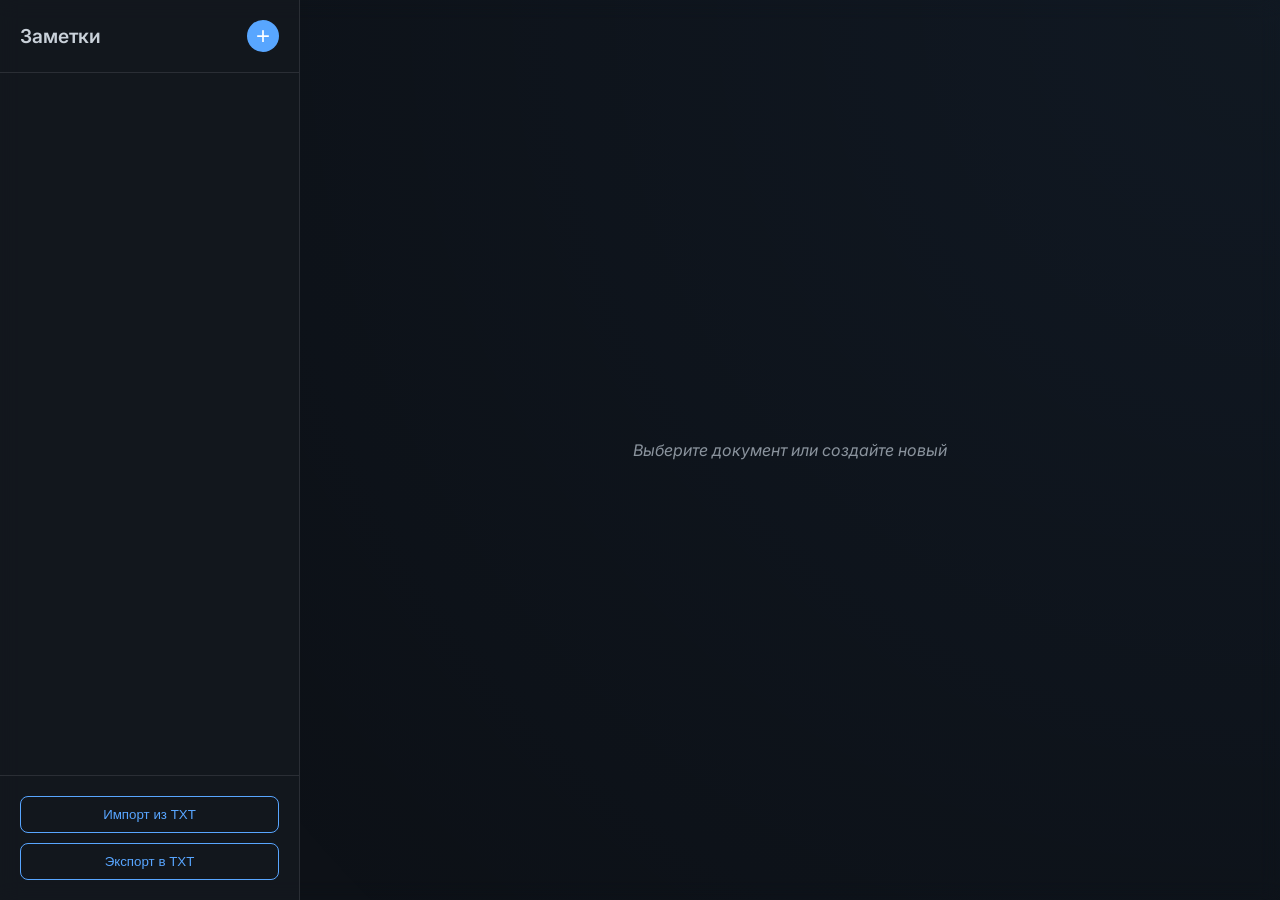
==== notebook/index.html @ df1793e8 "add notebook" ====
<!DOCTYPE html>
<html lang="ru">

<head>
    <meta charset="UTF-8">
    <meta name="viewport" content="width=device-width, initial-scale=1.0">
    <title>Записная книжка</title>
    <link rel="stylesheet" href="style.css">
    <link rel="preconnect" href="https://fonts.googleapis.com">
    <link rel="preconnect" href="https://fonts.gstatic.com" crossorigin>
    <link href="https://fonts.googleapis.com/css2?family=Inter:wght@300;400;500;600&display=swap" rel="stylesheet">
</head>

<body>
    <div class="app-container">
        <aside class="sidebar">
            <header class="sidebar-header">
                <h1>Заметки</h1>
                <button id="add-btn" class="icon-btn" title="Добавить документ">+</button>
            </header>
            <div id="doc-list" class="doc-list">
                <!-- Заголовки документов будут здесь -->
            </div>
            <footer class="sidebar-footer">
                <button id="import-btn" class="secondary-btn" style="margin-bottom: 10px;">Импорт из TXT</button>
                <button id="export-btn" class="secondary-btn">Экспорт в TXT</button>
            </footer>
        </aside>

        <main class="editor-area">
            <div id="no-selection" class="no-selection">
                <p>Выберите документ или создайте новый</p>
            </div>
            <div id="active-editor" class="active-editor hidden">
                <div class="editor-header">
                    <input type="text" id="doc-title-input" placeholder="Заголовок документа...">
                    <button id="delete-btn" class="danger-btn" title="Удалить документ">Удалить</button>
                </div>
                <textarea id="doc-content-input" placeholder="Введите содержание документа..."></textarea>
            </div>
        </main>
    </div>
    <script src="script.js"></script>
</body>

</html>
---- notebook/style.css ----
:root {
    --bg-color: #0d1117;
    --sidebar-bg: rgba(22, 27, 34, 0.7);
    --border-color: rgba(255, 255, 255, 0.1);
    --accent-color: #58a6ff;
    --accent-hover: #1f6feb;
    --danger-color: #f85149;
    --text-primary: #c9d1d9;
    --text-secondary: #8b949e;
    --glass-bg: rgba(255, 255, 255, 0.05);
    --glass-border: rgba(255, 255, 255, 0.1);
}

* {
    box-sizing: border-box;
    margin: 0;
    padding: 0;
}

body {
    font-family: 'Inter', sans-serif;
    background-color: var(--bg-color);
    color: var(--text-primary);
    height: 100vh;
    overflow: hidden;
}

.app-container {
    display: flex;
    height: 100vh;
    backdrop-filter: blur(10px);
}

/* Sidebar Styling */
.sidebar {
    width: 300px;
    background: var(--sidebar-bg);
    border-right: 1px solid var(--border-color);
    display: flex;
    flex-direction: column;
    backdrop-filter: blur(20px);
}

.sidebar-header {
    padding: 20px;
    display: flex;
    justify-content: space-between;
    align-items: center;
    border-bottom: 1px solid var(--border-color);
}

.sidebar-header h1 {
    font-size: 1.2rem;
    font-weight: 600;
}

.doc-list {
    flex: 1;
    overflow-y: auto;
    padding: 10px;
}

.doc-item {
    padding: 8px 15px;
    margin-bottom: 2px;
    border-radius: 6px;
    cursor: pointer;
    transition: all 0.2s ease;
    border: 1px solid transparent;
}

.doc-item:hover {
    background: var(--glass-bg);
}

.doc-item.active {
    background: rgba(88, 166, 255, 0.1);
    border-color: var(--accent-color);
}

.doc-item .title {
    font-weight: 500;
    white-space: nowrap;
    overflow: hidden;
    text-overflow: ellipsis;
    display: block;
}


.sidebar-footer {
    padding: 20px;
    border-top: 1px solid var(--border-color);
}

/* Editor Area Styling */
.editor-area {
    flex: 1;
    display: flex;
    flex-direction: column;
    background: radial-gradient(circle at top right, rgba(88, 166, 255, 0.05), transparent);
}

.no-selection {
    flex: 1;
    display: flex;
    align-items: center;
    justify-content: center;
    color: var(--text-secondary);
    font-style: italic;
}

.active-editor {
    flex: 1;
    display: flex;
    flex-direction: column;
    padding: 40px;
    animation: fadeIn 0.3s ease;
}

.editor-header {
    display: flex;
    gap: 20px;
    margin-bottom: 30px;
}

#doc-title-input {
    flex: 1;
    background: transparent;
    border: none;
    border-bottom: 2px solid var(--border-color);
    color: var(--text-primary);
    font-size: 2rem;
    font-weight: 600;
    padding: 5px 0;
    transition: border-color 0.3s ease;
}

#doc-title-input:focus {
    outline: none;
    border-color: var(--accent-color);
}

#doc-content-input {
    flex: 1;
    background: var(--glass-bg);
    border: 1px solid var(--glass-border);
    border-radius: 12px;
    color: var(--text-primary);
    font-family: 'Inter', sans-serif;
    font-size: 1.1rem;
    line-height: 1.6;
    padding: 20px;
    resize: none;
    transition: all 0.3s ease;
}

#doc-content-input:focus {
    outline: none;
    border-color: var(--accent-color);
    background: rgba(255, 255, 255, 0.08);
}

/* Buttons */
.icon-btn {
    background: var(--accent-color);
    color: white;
    border: none;
    width: 32px;
    height: 32px;
    border-radius: 50%;
    font-size: 1.5rem;
    cursor: pointer;
    display: flex;
    align-items: center;
    justify-content: center;
    transition: background 0.2s ease;
}

.icon-btn:hover {
    background: var(--accent-hover);
}

.secondary-btn {
    width: 100%;
    background: transparent;
    border: 1px solid var(--accent-color);
    color: var(--accent-color);
    padding: 10px;
    border-radius: 8px;
    cursor: pointer;
    font-weight: 500;
    transition: all 0.2s ease;
}

.secondary-btn:hover {
    background: rgba(88, 166, 255, 0.1);
}

.danger-btn {
    background: transparent;
    border: 1px solid var(--danger-color);
    color: var(--danger-color);
    padding: 0 15px;
    border-radius: 8px;
    cursor: pointer;
    transition: all 0.2s ease;
}

.danger-btn:hover {
    background: rgba(248, 81, 73, 0.1);
}

.hidden {
    display: none !important;
}

@keyframes fadeIn {
    from {
        opacity: 0;
        transform: translateY(10px);
    }

    to {
        opacity: 1;
        transform: translateY(0);
    }
}

/* Custom Scrollbar */
::-webkit-scrollbar {
    width: 8px;
}

::-webkit-scrollbar-track {
    background: transparent;
}

::-webkit-scrollbar-thumb {
    background: var(--glass-border);
    border-radius: 10px;
}

::-webkit-scrollbar-thumb:hover {
    background: var(--text-secondary);
}
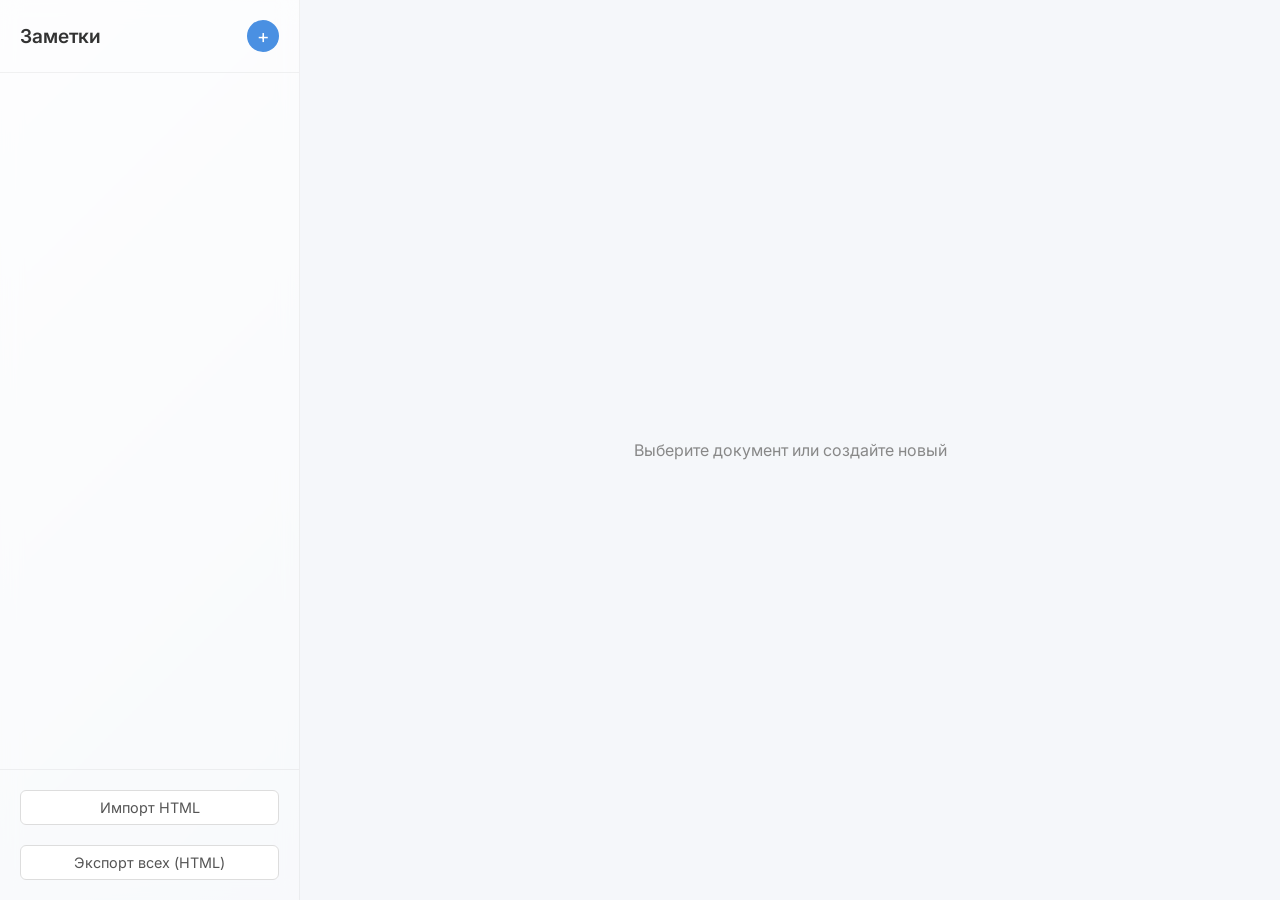
==== commit 7e2ae865: "add doc editor" ====
--- a/notebook/index.html
+++ b/notebook/index.html
@@ -22,8 +22,10 @@
                 <!-- Заголовки документов будут здесь -->
             </div>
             <footer class="sidebar-footer">
-                <button id="import-btn" class="secondary-btn" style="margin-bottom: 10px;">Импорт из TXT</button>
-                <button id="export-btn" class="secondary-btn">Экспорт в TXT</button>
+                <button id="import-btn" class="secondary-btn" style="margin-bottom: 10px;">Импорт HTML</button>
+                <div class="export-group">
+                    <button id="export-all-btn" class="secondary-btn">Экспорт всех (HTML)</button>
+                </div>
             </footer>
         </aside>
 
@@ -32,14 +34,113 @@
                 <p>Выберите документ или создайте новый</p>
             </div>
             <div id="active-editor" class="active-editor hidden">
+                <header class="toolbar-wrapper">
+                    <div class="toolbar glass">
+                        <div class="tool-group">
+                            <button id="btn-bold" title="Жирный"><b>B</b></button>
+                            <button id="btn-italic" title="Курсив"><i>I</i></button>
+                            <button id="btn-underline" title="Подчеркнутый"><u>U</u></button>
+                        </div>
+                        <div class="tool-group">
+                            <button id="btn-left" title="По левому краю">
+                                <svg width="18" height="18" viewBox="0 0 24 24" fill="none" stroke="currentColor"
+                                    stroke-width="2">
+                                    <line x1="17" y1="10" x2="3" y2="10"></line>
+                                    <line x1="21" y1="6" x2="3" y2="6"></line>
+                                    <line x1="21" y1="14" x2="3" y2="14"></line>
+                                    <line x1="17" y1="18" x2="3" y2="18"></line>
+                                </svg>
+                            </button>
+                            <button id="btn-center" title="По центру">
+                                <svg width="18" height="18" viewBox="0 0 24 24" fill="none" stroke="currentColor"
+                                    stroke-width="2">
+                                    <line x1="18" y1="10" x2="6" y2="10"></line>
+                                    <line x1="21" y1="6" x2="3" y2="3"></line>
+                                    <line x1="21" y1="14" x2="3" y2="14"></line>
+                                    <line x1="18" y1="18" x2="6" y2="18"></line>
+                                </svg>
+                            </button>
+                            <button id="btn-right" title="По правому краю">
+                                <svg width="18" height="18" viewBox="0 0 24 24" fill="none" stroke="currentColor"
+                                    stroke-width="2">
+                                    <line x1="21" y1="10" x2="7" y2="10"></line>
+                                    <line x1="21" y1="6" x2="3" y2="6"></line>
+                                    <line x1="21" y1="14" x2="3" y2="14"></line>
+                                    <line x1="21" y1="18" x2="7" y2="18"></line>
+                                </svg>
+                            </button>
+                        </div>
+                        <div class="tool-group">
+                            <button id="export-selected-btn" title="Экспорт в HTML">
+                                <svg width="18" height="18" viewBox="0 0 24 24" fill="none" stroke="currentColor"
+                                    stroke-width="2" stroke-linecap="round" stroke-linejoin="round">
+                                    <path d="M21 15v4a2 2 0 0 1-2 2H5a2 2 0 0 1-2-2v-4"></path>
+                                    <polyline points="7 10 12 15 17 10"></polyline>
+                                    <line x1="12" y1="15" x2="12" y2="3"></line>
+                                </svg>
+                            </button>
+                            <button id="delete-btn" class="danger-btn-small" title="Удалить документ">
+                                <svg width="18" height="18" viewBox="0 0 24 24" fill="none" stroke="currentColor"
+                                    stroke-width="2">
+                                    <polyline points="3 6 5 6 21 6"></polyline>
+                                    <path
+                                        d="M19 6v14a2 2 0 0 1-2 2H7a2 2 0 0 1-2-2V6m3 0V4a2 2 0 0 1 2-2h4a2 2 0 0 1 2 2v2">
+                                    </path>
+                                </svg>
+                            </button>
+                        </div>
+                    </div>
+                </header>
                 <div class="editor-header">
                     <input type="text" id="doc-title-input" placeholder="Заголовок документа...">
-                    <button id="delete-btn" class="danger-btn" title="Удалить документ">Удалить</button>
                 </div>
-                <textarea id="doc-content-input" placeholder="Введите содержание документа..."></textarea>
+                <div id="doc-content-editor" contenteditable="true" class="paper"
+                    placeholder="Введите содержание документа..."></div>
             </div>
         </main>
     </div>
+
+    <!-- Custom Confirm Modal -->
+    <div id="confirm-modal" class="modal-overlay hidden">
+        <div class="modal-box">
+            <p id="confirm-message">Вы уверены?</p>
+            <div class="modal-buttons">
+                <button id="confirm-yes" class="modal-btn confirm-btn">Да, удалить</button>
+                <button id="confirm-no" class="modal-btn cancel-btn">Отмена</button>
+            </div>
+        </div>
+    </div>
+
+    <!-- Hidden file inputs -->
+    <input type="file" id="image-input" accept="image/*" style="display: none;">
+    <input type="file" id="file-input" accept=".html" style="display: none;">
+
+    <!-- Link Bubble (Google Docs style) -->
+    <div id="link-bubble" class="link-bubble glass shadow" style="display: none;">
+        <a href="#" id="bubble-url" target="_blank" class="bubble-link">URL</a>
+        <div class="bubble-divider"></div>
+        <div class="bubble-actions">
+            <button id="btn-copy-link" title="Копировать ссылку">
+                <svg width="16" height="16" viewBox="0 0 24 24" fill="none" stroke="currentColor" stroke-width="2">
+                    <rect x="9" y="9" width="13" height="13" rx="2" ry="2"></rect>
+                    <path d="M5 15H4a2 2 0 0 1-2-2V4a2 2 0 0 1 2-2h9a2 2 0 0 1 2 2v1"></path>
+                </svg>
+            </button>
+            <button id="btn-edit-link" title="Изменить ссылку">
+                <svg width="16" height="16" viewBox="0 0 24 24" fill="none" stroke="currentColor" stroke-width="2">
+                    <path d="M11 4H4a2 2 0 0 0-2 2v14a2 2 0 0 0 2 2h14a2 2 0 0 0 2-2v-7"></path>
+                    <path d="M18.5 2.5a2.121 2.121 0 0 1 3 3L12 15l-4 1 1-4 9.5-9.5z"></path>
+                </svg>
+            </button>
+            <button id="btn-unlink" title="Удалить ссылку">
+                <svg width="16" height="16" viewBox="0 0 24 24" fill="none" stroke="currentColor" stroke-width="2">
+                    <line x1="18" y1="6" x2="6" y2="18"></line>
+                    <line x1="6" y1="6" x2="18" y2="18"></line>
+                </svg>
+            </button>
+        </div>
+    </div>
+
     <script src="script.js"></script>
 </body>
 
--- a/notebook/style.css
+++ b/notebook/style.css
@@ -1,14 +1,11 @@
 :root {
-    --bg-color: #0d1117;
-    --sidebar-bg: rgba(22, 27, 34, 0.7);
-    --border-color: rgba(255, 255, 255, 0.1);
-    --accent-color: #58a6ff;
-    --accent-hover: #1f6feb;
-    --danger-color: #f85149;
-    --text-primary: #c9d1d9;
-    --text-secondary: #8b949e;
-    --glass-bg: rgba(255, 255, 255, 0.05);
-    --glass-border: rgba(255, 255, 255, 0.1);
+    --bg-gradient: linear-gradient(135deg, #f5f7fa 0%, #c3cfe2 100%);
+    --paper-bg: #ffffff;
+    --accent-color: #4a90e2;
+    --toolbar-bg: rgba(255, 255, 255, 0.7);
+    --hover-bg: rgba(74, 144, 226, 0.1);
+    --text-color: #333;
+    --border-color: rgba(0, 0, 0, 0.05);
 }
 
 * {
@@ -19,34 +16,33 @@
 
 body {
     font-family: 'Inter', sans-serif;
-    background-color: var(--bg-color);
-    color: var(--text-primary);
+    background: var(--bg-gradient);
+    height: 100vh;
+    color: var(--text-color);
+}
+
+.app-container {
+    display: flex;
     height: 100vh;
     overflow: hidden;
 }
 
-.app-container {
-    display: flex;
-    height: 100vh;
-    backdrop-filter: blur(10px);
-}
-
-/* Sidebar Styling */
+/* Sidebar */
 .sidebar {
     width: 300px;
-    background: var(--sidebar-bg);
+    background: rgba(255, 255, 255, 0.8);
+    backdrop-filter: blur(10px);
     border-right: 1px solid var(--border-color);
     display: flex;
     flex-direction: column;
-    backdrop-filter: blur(20px);
 }
 
 .sidebar-header {
     padding: 20px;
+    border-bottom: 1px solid var(--border-color);
     display: flex;
     justify-content: space-between;
     align-items: center;
-    border-bottom: 1px solid var(--border-color);
 }
 
 .sidebar-header h1 {
@@ -60,186 +56,367 @@
     padding: 10px;
 }
 
+.sidebar-footer {
+    padding: 20px;
+    border-top: 1px solid var(--border-color);
+    display: flex;
+    flex-direction: column;
+    gap: 10px;
+}
+
+.export-group {
+    display: flex;
+    flex-direction: column;
+    gap: 8px;
+}
+
+/* Main Area */
+.editor-area {
+    flex: 1;
+    background: #f5f7fa;
+    overflow-y: auto;
+    display: flex;
+    flex-direction: column;
+}
+
+.no-selection {
+    height: 100%;
+    display: flex;
+    align-items: center;
+    justify-content: center;
+    color: #888;
+}
+
+.active-editor {
+    display: flex;
+    flex-direction: column;
+    height: 100%;
+    padding: 20px 40px;
+}
+
+/* Toolbar Styling */
+.toolbar-wrapper {
+    margin-bottom: 20px;
+}
+
+.glass {
+    background: var(--toolbar-bg);
+    backdrop-filter: blur(10px);
+    border: 1px solid rgba(255, 255, 255, 0.3);
+    border-radius: 12px;
+    box-shadow: 0 4px 12px rgba(0, 0, 0, 0.05);
+}
+
+.toolbar {
+    display: flex;
+    align-items: center;
+    padding: 6px 12px;
+    gap: 8px;
+}
+
+.tool-group {
+    display: flex;
+    gap: 4px;
+    align-items: center;
+    border-right: 1px solid rgba(0, 0, 0, 0.1);
+    padding-right: 8px;
+}
+
+.tool-group:last-child {
+    border-right: none;
+    padding-right: 0;
+    margin-left: auto;
+}
+
+/* Common Buttons */
+button {
+    cursor: pointer;
+    border: none;
+    background: transparent;
+    transition: all 0.2s;
+    font-family: inherit;
+    display: flex;
+    align-items: center;
+    justify-content: center;
+}
+
+.icon-btn {
+    width: 32px;
+    height: 32px;
+    border-radius: 50%;
+    background: var(--accent-color);
+    color: white;
+    font-size: 1.2rem;
+}
+
+.icon-btn:hover {
+    background: #357abd;
+    transform: scale(1.05);
+}
+
+.secondary-btn {
+    padding: 8px 12px;
+    border-radius: 6px;
+    background: white;
+    border: 1px solid #ddd;
+    color: #555;
+    font-size: 0.9rem;
+    text-align: center;
+    justify-content: center;
+}
+
+.secondary-btn:hover {
+    border-color: var(--accent-color);
+    color: var(--accent-color);
+    background: var(--hover-bg);
+}
+
+.toolbar button {
+    padding: 6px 10px;
+    border-radius: 4px;
+    color: #444;
+}
+
+.toolbar button:hover {
+    background: var(--hover-bg);
+    color: var(--accent-color);
+}
+
+.danger-btn-small {
+    color: #dc3545;
+}
+
+.danger-btn-small:hover {
+    background: rgba(220, 53, 69, 0.1) !important;
+    color: #dc3545 !important;
+}
+
+/* Editor Form */
+.editor-header {
+    margin-bottom: 15px;
+}
+
+#doc-title-input {
+    width: 100%;
+    padding: 10px 0;
+    font-size: 1.5rem;
+    font-weight: 600;
+    border: none;
+    background: transparent;
+    outline: none;
+    color: #222;
+}
+
+.paper {
+    background: var(--paper-bg);
+    padding: 40px 60px;
+    border-radius: 4px;
+    box-shadow: 0 4px 20px rgba(0, 0, 0, 0.05);
+    min-height: calc(100vh - 250px);
+    outline: none;
+    line-height: 1.5;
+    color: #333;
+    overflow-y: auto;
+}
+
+.paper[placeholder]:empty:before {
+    content: attr(placeholder);
+    color: #aaa;
+}
+
+.paper a {
+    color: var(--accent-color);
+    text-decoration: underline;
+}
+
+/* Document Item in List */
 .doc-item {
-    padding: 8px 15px;
-    margin-bottom: 2px;
+    padding: 8px 12px;
     border-radius: 6px;
     cursor: pointer;
-    transition: all 0.2s ease;
-    border: 1px solid transparent;
+    margin-bottom: 2px;
+    display: flex;
+    align-items: center;
+    gap: 8px;
+    transition: background 0.2s;
+    position: relative;
+}
+
+/* Guide Line for tree structure */
+.doc-item::before {
+    content: '';
+    position: absolute;
+    left: 0;
+    top: 50%;
+    transform: translateY(-50%);
+    width: 2px;
+    height: 100%;
+    background-color: var(--border-color);
+    opacity: 0;
+    transition: opacity 0.2s;
+}
+
+.doc-item.active::before {
+    background-color: var(--accent-color);
+    opacity: 1;
 }
 
 .doc-item:hover {
-    background: var(--glass-bg);
+    background: rgba(0, 0, 0, 0.03);
 }
 
 .doc-item.active {
-    background: rgba(88, 166, 255, 0.1);
-    border-color: var(--accent-color);
+    background: var(--hover-bg);
+    color: var(--accent-color);
+}
+
+.doc-item .chevron {
+    font-size: 0.7rem;
+    transition: transform 0.2s;
+    width: 14px;
+    text-align: center;
+}
+
+.doc-item.expanded .chevron {
+    transform: rotate(90deg);
 }
 
 .doc-item .title {
-    font-weight: 500;
+    flex: 1;
     white-space: nowrap;
     overflow: hidden;
     text-overflow: ellipsis;
-    display: block;
-}
-
-
-.sidebar-footer {
-    padding: 20px;
-    border-top: 1px solid var(--border-color);
-}
-
-/* Editor Area Styling */
-.editor-area {
-    flex: 1;
-    display: flex;
-    flex-direction: column;
-    background: radial-gradient(circle at top right, rgba(88, 166, 255, 0.05), transparent);
-}
-
-.no-selection {
-    flex: 1;
-    display: flex;
-    align-items: center;
-    justify-content: center;
-    color: var(--text-secondary);
-    font-style: italic;
-}
-
-.active-editor {
-    flex: 1;
-    display: flex;
-    flex-direction: column;
-    padding: 40px;
-    animation: fadeIn 0.3s ease;
-}
-
-.editor-header {
-    display: flex;
-    gap: 20px;
-    margin-bottom: 30px;
-}
-
-#doc-title-input {
-    flex: 1;
-    background: transparent;
-    border: none;
-    border-bottom: 2px solid var(--border-color);
-    color: var(--text-primary);
-    font-size: 2rem;
-    font-weight: 600;
-    padding: 5px 0;
-    transition: border-color 0.3s ease;
-}
-
-#doc-title-input:focus {
-    outline: none;
-    border-color: var(--accent-color);
-}
-
-#doc-content-input {
-    flex: 1;
-    background: var(--glass-bg);
-    border: 1px solid var(--glass-border);
-    border-radius: 12px;
-    color: var(--text-primary);
-    font-family: 'Inter', sans-serif;
-    font-size: 1.1rem;
-    line-height: 1.6;
-    padding: 20px;
-    resize: none;
-    transition: all 0.3s ease;
-}
-
-#doc-content-input:focus {
-    outline: none;
-    border-color: var(--accent-color);
-    background: rgba(255, 255, 255, 0.08);
-}
-
-/* Buttons */
-.icon-btn {
-    background: var(--accent-color);
-    color: white;
-    border: none;
-    width: 32px;
-    height: 32px;
-    border-radius: 50%;
-    font-size: 1.5rem;
-    cursor: pointer;
-    display: flex;
-    align-items: center;
-    justify-content: center;
-    transition: background 0.2s ease;
-}
-
-.icon-btn:hover {
-    background: var(--accent-hover);
-}
-
-.secondary-btn {
-    width: 100%;
-    background: transparent;
-    border: 1px solid var(--accent-color);
-    color: var(--accent-color);
-    padding: 10px;
-    border-radius: 8px;
-    cursor: pointer;
-    font-weight: 500;
-    transition: all 0.2s ease;
-}
-
-.secondary-btn:hover {
-    background: rgba(88, 166, 255, 0.1);
-}
-
-.danger-btn {
-    background: transparent;
-    border: 1px solid var(--danger-color);
-    color: var(--danger-color);
-    padding: 0 15px;
-    border-radius: 8px;
-    cursor: pointer;
-    transition: all 0.2s ease;
-}
-
-.danger-btn:hover {
-    background: rgba(248, 81, 73, 0.1);
+    font-size: 0.95rem;
+}
+
+.add-sub-btn {
+    opacity: 0;
+    font-weight: bold;
+    color: #888;
+    width: 24px;
+    height: 24px;
+    border-radius: 4px;
+}
+
+.doc-item:hover .add-sub-btn {
+    opacity: 1;
+}
+
+.add-sub-btn:hover {
+    background: rgba(0, 0, 0, 0.05);
+    color: var(--accent-color);
 }
 
 .hidden {
     display: none !important;
 }
 
-@keyframes fadeIn {
-    from {
-        opacity: 0;
-        transform: translateY(10px);
-    }
-
-    to {
-        opacity: 1;
-        transform: translateY(0);
-    }
-}
-
-/* Custom Scrollbar */
-::-webkit-scrollbar {
-    width: 8px;
-}
-
-::-webkit-scrollbar-track {
-    background: transparent;
-}
-
-::-webkit-scrollbar-thumb {
-    background: var(--glass-border);
-    border-radius: 10px;
-}
-
-::-webkit-scrollbar-thumb:hover {
-    background: var(--text-secondary);
+/* Link Bubble */
+.link-bubble {
+    position: absolute;
+    display: flex;
+    align-items: center;
+    padding: 6px 12px;
+    border-radius: 8px;
+    background: white;
+    border: 1px solid rgba(0, 0, 0, 0.1);
+    z-index: 1000;
+    font-size: 14px;
+    gap: 8px;
+    box-shadow: 0 4px 12px rgba(0, 0, 0, 0.1);
+}
+
+.bubble-link {
+    color: var(--accent-color);
+    text-decoration: none;
+    max-width: 200px;
+    overflow: hidden;
+    text-overflow: ellipsis;
+    white-space: nowrap;
+    font-weight: 500;
+}
+
+.bubble-divider {
+    width: 1px;
+    height: 18px;
+    background: rgba(0, 0, 0, 0.1);
+    margin: 0 4px;
+}
+
+.bubble-actions {
+    display: flex;
+    gap: 2px;
+}
+
+.bubble-actions button {
+    padding: 6px;
+    border-radius: 4px;
+}
+
+.bubble-actions button:hover {
+    background: var(--hover-bg);
+    color: var(--accent-color);
+}
+
+/* Custom Modal Dialog */
+.modal-overlay {
+    position: fixed;
+    top: 0;
+    left: 0;
+    right: 0;
+    bottom: 0;
+    background: rgba(0, 0, 0, 0.5);
+    display: flex;
+    align-items: center;
+    justify-content: center;
+    z-index: 2000;
+}
+
+.modal-box {
+    background: white;
+    padding: 30px;
+    border-radius: 12px;
+    box-shadow: 0 10px 40px rgba(0, 0, 0, 0.2);
+    max-width: 400px;
+    text-align: center;
+}
+
+.modal-box p {
+    font-size: 1.1rem;
+    margin-bottom: 25px;
+    color: #333;
+}
+
+.modal-buttons {
+    display: flex;
+    gap: 12px;
+    justify-content: center;
+}
+
+.modal-btn {
+    padding: 10px 24px;
+    border-radius: 8px;
+    font-size: 0.95rem;
+    font-weight: 500;
+    cursor: pointer;
+    border: none;
+    transition: all 0.2s;
+}
+
+.confirm-btn {
+    background: #dc3545;
+    color: white;
+}
+
+.confirm-btn:hover {
+    background: #c82333;
+}
+
+.cancel-btn {
+    background: #e9ecef;
+    color: #495057;
+}
+
+.cancel-btn:hover {
+    background: #dee2e6;
 }
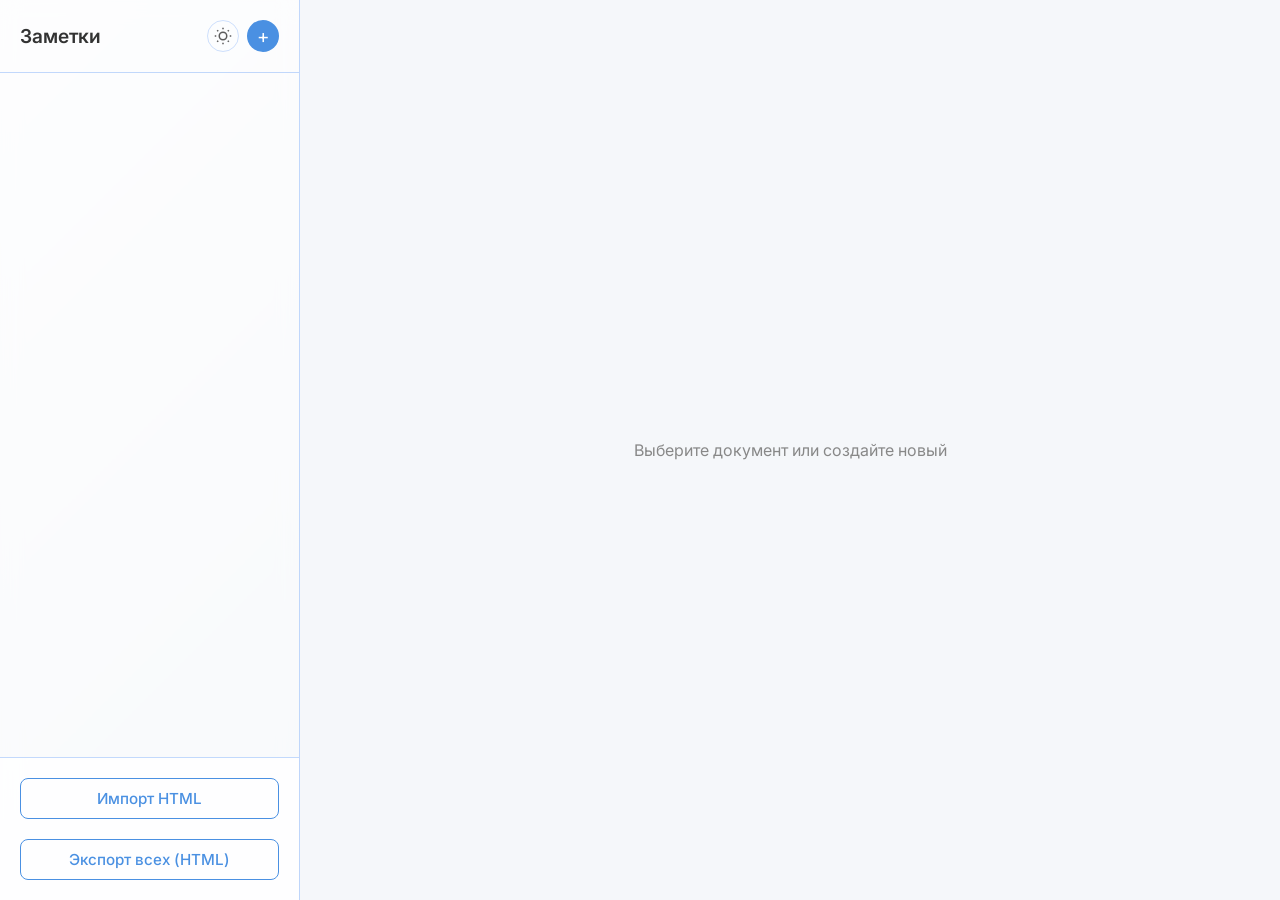
==== commit 0e00d351: "add doc editor" ====
--- a/notebook/index.html
+++ b/notebook/index.html
@@ -16,7 +16,27 @@
         <aside class="sidebar">
             <header class="sidebar-header">
                 <h1>Заметки</h1>
-                <button id="add-btn" class="icon-btn" title="Добавить документ">+</button>
+                <div class="header-actions">
+                    <button id="theme-toggle" class="icon-btn theme-btn" title="Переключить тему">
+                        <svg class="sun-icon" width="18" height="18" viewBox="0 0 24 24" fill="none"
+                            stroke="currentColor" stroke-width="2">
+                            <circle cx="12" cy="12" r="5"></circle>
+                            <line x1="12" y1="1" x2="12" y2="3"></line>
+                            <line x1="12" y1="21" x2="12" y2="23"></line>
+                            <line x1="4.22" y1="4.22" x2="5.64" y2="5.64"></line>
+                            <line x1="18.36" y1="18.36" x2="19.78" y2="19.78"></line>
+                            <line x1="1" y1="12" x2="3" y2="12"></line>
+                            <line x1="21" y1="12" x2="23" y2="12"></line>
+                            <line x1="4.22" y1="19.78" x2="5.64" y2="18.36"></line>
+                            <line x1="18.36" y1="5.64" x2="19.78" y2="4.22"></line>
+                        </svg>
+                        <svg class="moon-icon" width="18" height="18" viewBox="0 0 24 24" fill="none"
+                            stroke="currentColor" stroke-width="2">
+                            <path d="M21 12.79A9 9 0 1 1 11.21 3 7 7 0 0 0 21 12.79z"></path>
+                        </svg>
+                    </button>
+                    <button id="add-btn" class="icon-btn" title="Добавить документ">+</button>
+                </div>
             </header>
             <div id="doc-list" class="doc-list">
                 <!-- Заголовки документов будут здесь -->
--- a/notebook/style.css
+++ b/notebook/style.css
@@ -5,13 +5,59 @@
     --toolbar-bg: rgba(255, 255, 255, 0.7);
     --hover-bg: rgba(74, 144, 226, 0.1);
     --text-color: #333;
-    --border-color: rgba(0, 0, 0, 0.05);
+    --border-color: rgba(59, 130, 246, 0.3);
+    --sidebar-bg: rgba(255, 255, 255, 0.8);
+    --editor-bg: #f5f7fa;
+    --scrollbar-thumb: rgba(0, 0, 0, 0.1);
+    --scrollbar-track: transparent;
+}
+
+body.dark-theme {
+    --bg-gradient: linear-gradient(135deg, #0f172a 0%, #1e293b 100%);
+    --paper-bg: #1e293b;
+    --accent-color: #3b82f6;
+    --toolbar-bg: rgba(15, 23, 42, 0.8);
+    --hover-bg: rgba(59, 130, 246, 0.15);
+    --text-color: #f1f5f9;
+    --border-color: rgba(255, 255, 255, 0.08);
+    --sidebar-bg: #111827;
+    --editor-bg: #0f172a;
+    --scrollbar-thumb: rgba(255, 255, 255, 0.1);
+    --scrollbar-track: rgba(0, 0, 0, 0.2);
 }
 
 * {
     box-sizing: border-box;
     margin: 0;
     padding: 0;
+}
+
+/* Custom Scrollbar */
+::-webkit-scrollbar {
+    width: 8px;
+    height: 8px;
+}
+
+::-webkit-scrollbar-track {
+    background: var(--scrollbar-track);
+}
+
+::-webkit-scrollbar-thumb {
+    background: var(--scrollbar-thumb);
+    border-radius: 10px;
+    border: 2px solid transparent;
+    background-clip: content-box;
+}
+
+::-webkit-scrollbar-thumb:hover {
+    background: var(--accent-color);
+    background-clip: content-box;
+}
+
+/* Firefox support */
+* {
+    scrollbar-width: thin;
+    scrollbar-color: var(--scrollbar-thumb) var(--scrollbar-track);
 }
 
 body {
@@ -19,6 +65,7 @@
     background: var(--bg-gradient);
     height: 100vh;
     color: var(--text-color);
+    transition: background 0.3s, color 0.3s;
 }
 
 .app-container {
@@ -30,11 +77,12 @@
 /* Sidebar */
 .sidebar {
     width: 300px;
-    background: rgba(255, 255, 255, 0.8);
+    background: var(--sidebar-bg);
     backdrop-filter: blur(10px);
     border-right: 1px solid var(--border-color);
     display: flex;
     flex-direction: column;
+    transition: background 0.3s;
 }
 
 .sidebar-header {
@@ -48,12 +96,49 @@
 .sidebar-header h1 {
     font-size: 1.2rem;
     font-weight: 600;
+}
+
+.header-actions {
+    display: flex;
+    gap: 8px;
+    align-items: center;
+}
+
+.theme-btn {
+    background: transparent !important;
+    color: var(--text-color) !important;
+    border: 1px solid var(--border-color) !important;
+    opacity: 0.8;
+}
+
+body.dark-theme .theme-btn {
+    border-color: rgba(255, 255, 255, 0.3) !important;
+    opacity: 1;
+}
+
+.theme-btn:hover {
+    opacity: 1;
+    background: var(--hover-bg) !important;
+}
+
+body.dark-theme .sun-icon {
+    display: none;
+}
+
+body:not(.dark-theme) .moon-icon {
+    display: none;
+}
+
+.hidden {
+    display: none !important;
 }
 
 .doc-list {
     flex: 1;
     overflow-y: auto;
     padding: 10px;
+    min-height: 0;
+    /* Important for flex-child scrolling */
 }
 
 .sidebar-footer {
@@ -62,6 +147,9 @@
     display: flex;
     flex-direction: column;
     gap: 10px;
+    background: var(--sidebar-bg);
+    /* Ensure background is solid if needed */
+    margin-top: auto;
 }
 
 .export-group {
@@ -73,10 +161,11 @@
 /* Main Area */
 .editor-area {
     flex: 1;
-    background: #f5f7fa;
+    background: var(--editor-bg);
     overflow-y: auto;
     display: flex;
     flex-direction: column;
+    transition: background 0.3s;
 }
 
 .no-selection {
@@ -155,26 +244,29 @@
 }
 
 .secondary-btn {
-    padding: 8px 12px;
-    border-radius: 6px;
-    background: white;
-    border: 1px solid #ddd;
-    color: #555;
-    font-size: 0.9rem;
+    width: 100%;
+    padding: 10px 14px;
+    border-radius: 8px;
+    background: transparent;
+    border: 1px solid var(--accent-color);
+    color: var(--accent-color);
+    font-size: 0.95rem;
+    font-weight: 500;
     text-align: center;
     justify-content: center;
+    transition: all 0.3s cubic-bezier(0.4, 0, 0.2, 1);
 }
 
 .secondary-btn:hover {
-    border-color: var(--accent-color);
-    color: var(--accent-color);
     background: var(--hover-bg);
+    box-shadow: 0 0 15px rgba(59, 130, 246, 0.15);
+    transform: translateY(-1px);
 }
 
 .toolbar button {
     padding: 6px 10px;
     border-radius: 4px;
-    color: #444;
+    color: var(--text-color);
 }
 
 .toolbar button:hover {
@@ -204,19 +296,40 @@
     border: none;
     background: transparent;
     outline: none;
-    color: #222;
+    font-size: 2rem;
+    font-weight: 600;
+    border: none;
+    background: transparent;
+    color: var(--text-color);
+    margin-bottom: 10px;
+    outline: none;
+    font-family: 'Inter', sans-serif;
 }
 
 .paper {
     background: var(--paper-bg);
-    padding: 40px 60px;
+    width: 100%;
+    max-width: 850px;
+    min-height: 1056px;
+    margin: 0 auto;
+    padding: 60px 80px;
+    box-shadow: 0 10px 40px rgba(0, 0, 0, 0.1);
     border-radius: 4px;
-    box-shadow: 0 4px 20px rgba(0, 0, 0, 0.05);
-    min-height: calc(100vh - 250px);
+    color: var(--text-color);
+    line-height: 1.6;
     outline: none;
-    line-height: 1.5;
-    color: #333;
-    overflow-y: auto;
+    transition: background 0.3s, color 0.3s;
+}
+
+body.dark-theme .paper {
+    box-shadow: 0 4px 20px rgba(0, 0, 0, 0.4);
+    border: 1px solid var(--border-color);
+}
+
+body.dark-theme .doc-item.active {
+    background: rgba(59, 130, 246, 0.1);
+    border: 1px solid var(--accent-color);
+    box-shadow: 0 0 15px rgba(59, 130, 246, 0.1);
 }
 
 .paper[placeholder]:empty:before {
